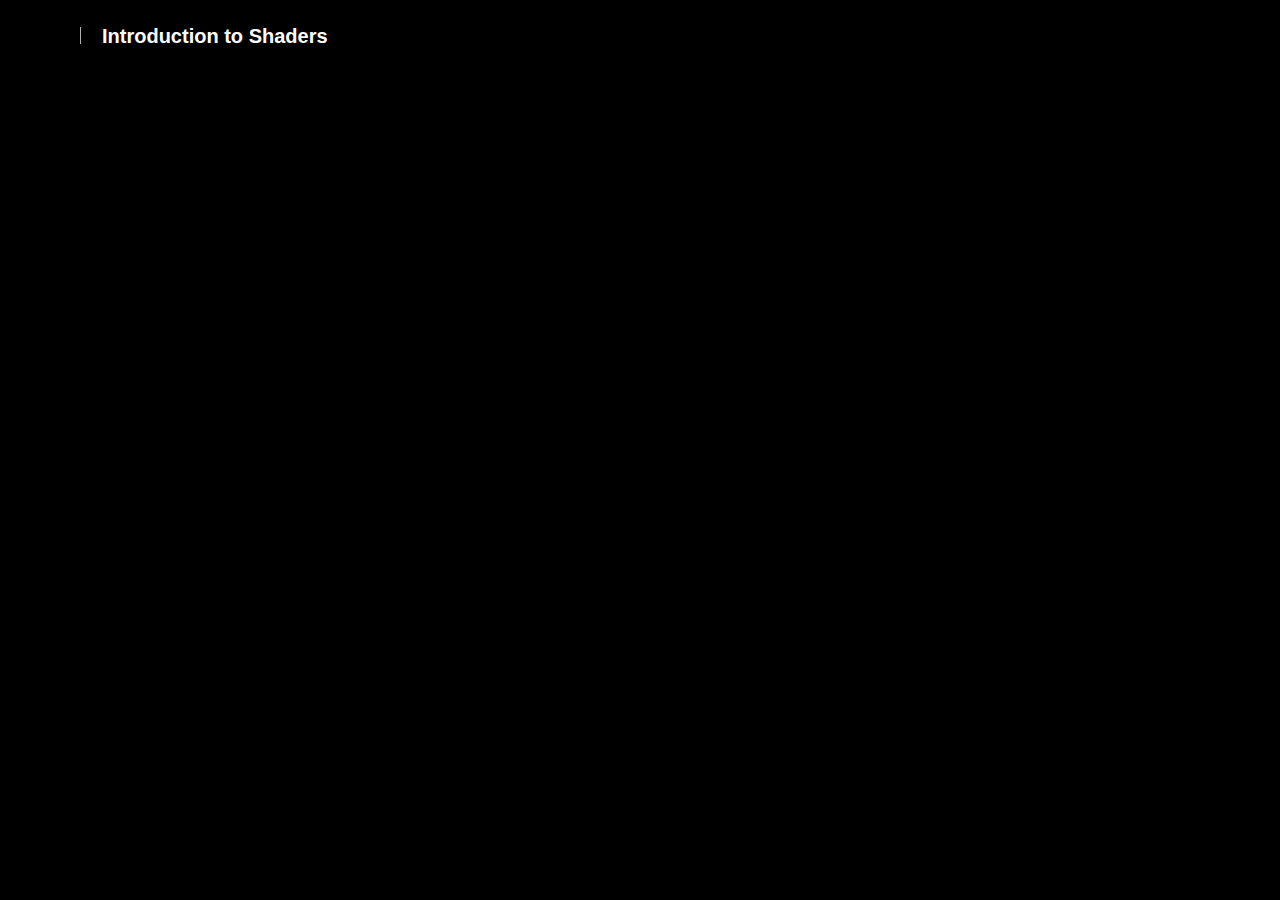
==== demos/1/index.html @ 7fd5f181 "Add demo 3." ====
<!DOCTYPE html>
<html lang="en">
<head>
   <meta charset="UTF-8">
   
   <title>Introduction to Shaders | Graphics - Jugal Manjeshwar</title>
   <link rel="stylesheet" type="text/css" href="../../css/normalize.css">
   <link rel="stylesheet" type="text/css" href="../../css/style.css">

</head>
<body class="demo">
   <div class="title row">
      <div class="col"><a href="../../" class="ico-home"></a></div> 
      <h1 class="col">Introduction to Shaders</h1>
   </div>
   <canvas id='mainCanvas' class="canvas"></canvas>
   
<script src="../../js/lib.js"></script>
<script id='my_vertex_shader' type='x-shader/x-vertex'>
   attribute vec3 aPosition;
   varying   vec3 vPosition;
   void main() {
      gl_Position = vec4(aPosition, 1.0);
      vPosition = aPosition;
   }
</script>

<script id='my_fragment_shader' type='x-shader/x-fragment'>
   precision mediump float;
   uniform float uTime;
   uniform vec3  uCursor;
   varying vec3  vPosition;
   void main() {
      vec3 color = vec3(0., 0., 0.);
      float x = vPosition.x;
      float y = vPosition.y;
      float rr = (x * x + y * y) / pow(.8, 2.);
      float z = sqrt(1. - rr);
      float t = .01 + .8 * max(0., x * uCursor.x + y * uCursor.y + z);
      if( rr < 1. ) {
         color = vec3(t  * (1. - sin(uTime)), t * sin(uTime), t * cos(uTime));
         color.r *= 1. + .8 * sin(30. * (z + .5 * x * y + .1 * sin(5. * sin(uTime) )));
         color.g *= 1. + .8 * sin(30. * (z + .5 * x * y + .5 * sin(3. * sin(uTime) )));
         color.b *= 1. + .8 * sin(30. * (z + .5 * x * y + 1. * sin(1. * sin(uTime) )));
      }
      gl_FragColor = vec4(color, 1.);
   }
</script>

<script>
start_gl('mainCanvas', document.getElementById('my_vertex_shader'  ).innerHTML,
                    document.getElementById('my_fragment_shader').innerHTML);
</script>

</body>
</html>
---- css/style.css ----
body {
    font-family: "Helvetica Neue", Arial, sans-serif;
    font-size: 14px;
    color: #111;
}

.demo {
    background-color: #000;
}

.wrapper {
    width: 1000px;
    margin: 0 auto;
}

.grid {
    width: 915px;
    margin: 0 auto;
    margin-top: 100px;
}

.grid-tile {
    float:left;
    width: 300px;
    height: 200px;
    display: block;
    margin: 5px 0 0 5px;
    filter: grayscale(100%);
    -webkit-filter: grayscale(100%);  /* For Webkit browsers */
    filter: gray;  /* For IE 6 - 9 */
    -webkit-transition: all .6s ease; 
}

.grid-tile:hover {
    filter: grayscale(0%);
    -webkit-filter: grayscale(0%);
    filter: none;
}

.title {
    position: absolute;
    top:0;
    left:0; right:0;
    z-index: 99;
    padding: 20px 30px;
    background-color: rgba(0,0,0,0.8);
    color: #fff;
    font-size: 16px;
    line-height: 32px;
    opacity: 0.5;
    transition: opacity 0.2s linear;
}

.title:hover {
    opacity: 1;
}

.title h1 {
    font-size: 20px;
    line-height: 32px;
    margin:0;
    padding:0;
}

.canvas {
    width: 600px;
    height: 600px;
    margin: auto;
    position: absolute;
    top: 0; left: 0; bottom: 0; right: 0;
}

.subtitle {
    color: #aaa;
    margin: 0 20px;
    font-size: 0.6em;
    font-weight: normal;
    text-transform: uppercase;
}

.ico-home {
    background-image: url(../img/home.png);
    background-repeat: no-repeat;
    padding-right: 20px;
    width: 32px;
    height: 32px;
    display: block;
}

.ico-home:after{
    content: '';
    position: relative;
    right:-50px; top:0;
    height: 32px;
    width: 1px;
    border-right: 1px solid #ddd;
}

a.ico-home {
    opacity: 0.8;
    transition: opacity 0.s linear;
}

a.ico-home:hover {
    opacity: 1;
}


label {
  width: 200px;
  border-radius: 3px;
  border: 1px solid #D1D3D4
}

/* hide input */
input.radio:empty {
    display:none;
}

/* style label */
input.radio:empty ~ label {
    position: relative;
    float: left;
    line-height: 32px;
    padding: 0 20px;
    cursor: pointer;
    -webkit-user-select: none;
    -moz-user-select: none;
    -ms-user-select: none;
    user-select: none;
    width: auto;
    border-color: #aaa;
    transition: all 0.1s linear;
}



/* toggle hover */
input.radio ~ label:hover {
    background-color:#555;
}

input.radio:checked ~ label {
    background-color:#eee;
    color: #000;
    border-color: #eee;
}

.radio-group .col {
    margin:0;
}

.radio-group .col label {
    border-radius: 0;
    margin-left: -1px;
}

.radio-group .col:first-child label {
    border-top-left-radius: 4px;
    border-bottom-left-radius: 4px;
}

.radio-group .col:last-child label {
    border-top-right-radius: 4px;
    border-bottom-right-radius: 4px;
}


/**
 * Clearfix helper
 */

.row:before,
.row:after {
    content: "";
    display: table;
}

.row:after {
    clear: both;
}

.col{
  float:left;
  margin-right: 20px;
}

.col-right{
  float:right;
}
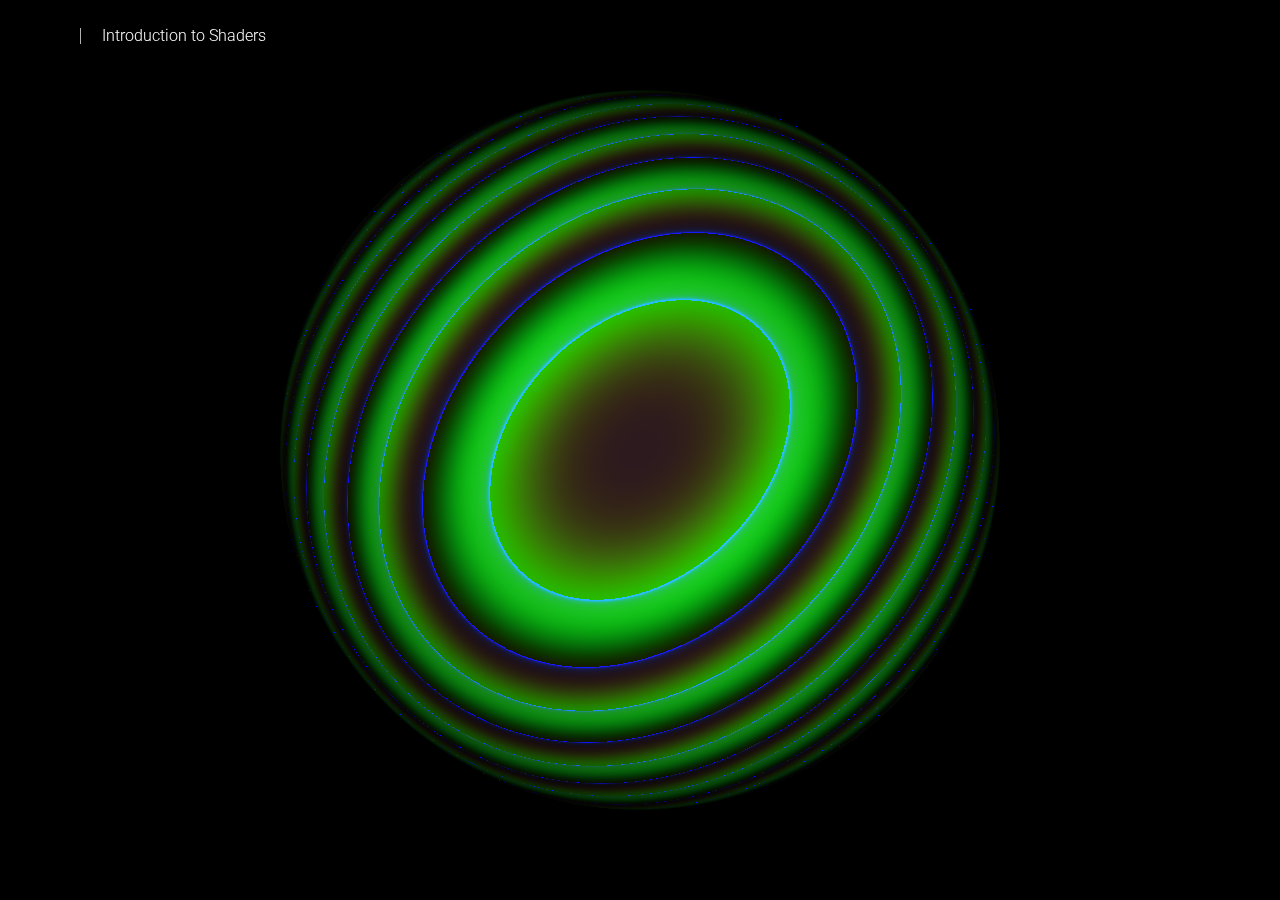
==== commit 5245b966: "Update demo 1 to fetch shaders and cleanup shared initialization library" ====
--- a/demos/1/index.html
+++ b/demos/1/index.html
@@ -1,57 +1,32 @@
 <!DOCTYPE html>
 <html lang="en">
+
 <head>
    <meta charset="UTF-8">
-   
-   <title>Introduction to Shaders | Graphics - Jugal Manjeshwar</title>
+   <meta name="viewport" content="width=device-width, initial-scale=1, maximum-scale=1">
+
+   <title>Introduction to Shaders / Computer Graphics / Jugal Manjeshwar</title>
+
    <link rel="stylesheet" type="text/css" href="../../css/normalize.css">
    <link rel="stylesheet" type="text/css" href="../../css/style.css">
 
+   <link rel="preconnect" href="https://fonts.googleapis.com">
+   <link rel="preconnect" href="https://fonts.gstatic.com" crossorigin>
+   <link href="https://fonts.googleapis.com/css2?family=Roboto:wght@300;400;700&display=swap" rel="stylesheet">
 </head>
+
 <body class="demo">
    <div class="title row">
-      <div class="col"><a href="../../" class="ico-home"></a></div> 
+      <div class="col"><a href="../../" class="ico-home"></a></div>
       <h1 class="col">Introduction to Shaders</h1>
    </div>
    <canvas id='mainCanvas' class="canvas"></canvas>
-   
-<script src="../../js/lib.js"></script>
-<script id='my_vertex_shader' type='x-shader/x-vertex'>
-   attribute vec3 aPosition;
-   varying   vec3 vPosition;
-   void main() {
-      gl_Position = vec4(aPosition, 1.0);
-      vPosition = aPosition;
-   }
-</script>
 
-<script id='my_fragment_shader' type='x-shader/x-fragment'>
-   precision mediump float;
-   uniform float uTime;
-   uniform vec3  uCursor;
-   varying vec3  vPosition;
-   void main() {
-      vec3 color = vec3(0., 0., 0.);
-      float x = vPosition.x;
-      float y = vPosition.y;
-      float rr = (x * x + y * y) / pow(.8, 2.);
-      float z = sqrt(1. - rr);
-      float t = .01 + .8 * max(0., x * uCursor.x + y * uCursor.y + z);
-      if( rr < 1. ) {
-         color = vec3(t  * (1. - sin(uTime)), t * sin(uTime), t * cos(uTime));
-         color.r *= 1. + .8 * sin(30. * (z + .5 * x * y + .1 * sin(5. * sin(uTime) )));
-         color.g *= 1. + .8 * sin(30. * (z + .5 * x * y + .5 * sin(3. * sin(uTime) )));
-         color.b *= 1. + .8 * sin(30. * (z + .5 * x * y + 1. * sin(1. * sin(uTime) )));
-      }
-      gl_FragColor = vec4(color, 1.);
-   }
-</script>
-
-<script>
-start_gl('mainCanvas', document.getElementById('my_vertex_shader'  ).innerHTML,
-                    document.getElementById('my_fragment_shader').innerHTML);
-</script>
-
+   <script src="../../js/lib.js"></script>
+   <script type="module">
+      const vertexShader = await fetch('vertex.glsl');
+      const fragmentShader = await fetch('fragment.glsl');
+      start_gl('mainCanvas', await vertexShader.text(), await fragmentShader.text());
+   </script>
 </body>
-</html>
-
+</html>--- a/css/style.css
+++ b/css/style.css
@@ -1,73 +1,162 @@
 body {
-    font-family: "Helvetica Neue", Arial, sans-serif;
+    font-family: 'Roboto', sans-serif;
     font-size: 14px;
     color: #111;
 }
 
+a:link, a:visited {
+    color: rgb(9, 105, 218);
+    text-decoration: none;
+}
+
+a:hover {
+    text-decoration: underline;
+}
+
 .demo {
     background-color: #000;
 }
 
-.wrapper {
-    width: 1000px;
-    margin: 0 auto;
+.grid-container {
+    max-width: 1200px;
+    min-width: 400px;
+    margin: 100px auto 0;
 }
 
 .grid {
-    width: 915px;
-    margin: 0 auto;
-    margin-top: 100px;
+    max-width: 1200px;
+    min-width: 400px;
+    display: grid;
+    gap: 32px;
+    justify-items: center;
+    padding: 0 32px;
 }
 
 .grid-tile {
-    float:left;
+    height: 200px;
     width: 300px;
-    height: 200px;
     display: block;
-    margin: 5px 0 0 5px;
     filter: grayscale(100%);
-    -webkit-filter: grayscale(100%);  /* For Webkit browsers */
-    filter: gray;  /* For IE 6 - 9 */
-    -webkit-transition: all .6s ease; 
+    -webkit-filter: grayscale(100%);
+    filter: gray;
+    -webkit-transition: all .4s ease;
+    border-radius: 16px;
 }
 
 .grid-tile:hover {
     filter: grayscale(0%);
     -webkit-filter: grayscale(0%);
     filter: none;
+    transform: scale(1.05);
+}
+
+@media (min-width: 600px) {
+    .grid {
+        grid-template-columns: repeat(2, 1fr);
+    }
+}
+
+@media (min-width: 900px) {
+    .grid {
+        grid-template-columns: repeat(3, 1fr);
+    }
+}
+
+.grid-header {
+    min-width: 600px;
+    margin-bottom: 64px;
+    padding: 0 32px;
+    text-align: center;
+}
+
+.grid-title {
+    font-size: 32px;
+    line-height: 48px;
+    font-weight: 700;
+}
+
+.grid-subtitle {
+    font-weight: 300;
+}
+
+.grid-subtitle span {
+    color: #888;
 }
 
 .title {
     position: absolute;
-    top:0;
-    left:0; right:0;
+    top: 0;
+    left: 0;
+    right: 0;
     z-index: 99;
-    padding: 20px 30px;
-    background-color: rgba(0,0,0,0.8);
+    padding: 20px 30px 60px;
+    background: linear-gradient(180deg, rgba(0,0,0,0) 0%, rgba(0,0,0,0) 50%, rgba(0,0,0,0) 100%);
     color: #fff;
+    line-height: 32px;
+    opacity: 0.6;
+    transition: all 0.2s linear;
+}
+
+.title:hover {
+    opacity: 1;
+    background: linear-gradient(180deg, rgba(0,0,0,0.4) 0%, rgba(0,0,0,0.1) 50%, rgba(0,0,0,0) 100%);
+}
+
+.title h1 {
     font-size: 16px;
     line-height: 32px;
-    opacity: 0.5;
-    transition: opacity 0.2s linear;
-}
-
-.title:hover {
+    margin: 0;
+    padding: 0;
+    font-weight: 300;
+    cursor: default;
+}
+
+
+.info {
+    position: absolute;
+    bottom: 15px;
+    right: 0;
+    color: rgba(255, 255, 255, 0.6);
+    background-color: rgba(0, 0, 0, 0.8);
+    padding: 15px;
+    line-height: 24px;
+    opacity: 0.6;
+    border-radius: 3px;
+}
+
+.info:hover {
     opacity: 1;
 }
 
-.title h1 {
-    font-size: 20px;
-    line-height: 32px;
-    margin:0;
-    padding:0;
-}
+.info>.col {
+    margin-right: 20px;
+}
+
+.info .ico {
+    width: 24px;
+    height: 24px;
+    opacity: 0.6;
+}
+
+.ico.ico-click {
+    background-image: url('../img/click.png');
+}
+
+.ico.ico-mousewheel {
+    background-image: url('../img/mousewheel.png');
+    width: 14px;
+}
+
 
 .canvas {
     width: 600px;
     height: 600px;
     margin: auto;
     position: absolute;
-    top: 0; left: 0; bottom: 0; right: 0;
+    top: 0;
+    left: 0;
+    bottom: 0;
+    right: 0;
 }
 
 .subtitle {
@@ -87,10 +176,11 @@
     display: block;
 }
 
-.ico-home:after{
+.ico-home:after {
     content: '';
     position: relative;
-    right:-50px; top:0;
+    right: -50px;
+    top: 0;
     height: 32px;
     width: 1px;
     border-right: 1px solid #ddd;
@@ -106,19 +196,43 @@
 }
 
 
-label {
-  width: 200px;
-  border-radius: 3px;
-  border: 1px solid #D1D3D4
+label,
+.btn {
+    width: 200px;
+    border-radius: 3px;
+    border: 1px solid #D1D3D4;
+    font-weight: 300;
+}
+
+.btn {
+    color: #666;
+    background-color: #fff;
+    width: auto;
+}
+
+.btn:hover {
+    background-color: #1abc9c;
+    border-color: #1abc9c;
+    color: #fff;
+}
+
+.btn:active,
+.btn:focus {
+    outline: 0;
+}
+
+.btn:disabled {
+    opacity: 0.5;
 }
 
 /* hide input */
 input.radio:empty {
-    display:none;
+    display: none;
 }
 
 /* style label */
-input.radio:empty ~ label {
+input.radio:empty~label,
+input[type="button"] {
     position: relative;
     float: left;
     line-height: 32px;
@@ -136,18 +250,18 @@
 
 
 /* toggle hover */
-input.radio ~ label:hover {
-    background-color:#555;
-}
-
-input.radio:checked ~ label {
-    background-color:#eee;
+input.radio~label:hover {
+    background-color: #555;
+}
+
+input.radio:checked~label {
+    background-color: #eee;
     color: #000;
     border-color: #eee;
 }
 
 .radio-group .col {
-    margin:0;
+    margin: 0;
 }
 
 .radio-group .col label {
@@ -163,6 +277,10 @@
 .radio-group .col:last-child label {
     border-top-right-radius: 4px;
     border-bottom-right-radius: 4px;
+}
+
+canvas {
+    display: block;
 }
 
 
@@ -180,11 +298,11 @@
     clear: both;
 }
 
-.col{
-  float:left;
-  margin-right: 20px;
-}
-
-.col-right{
-  float:right;
-}
+.col {
+    float: left;
+    margin-right: 20px;
+}
+
+.col-right {
+    float: right;
+}